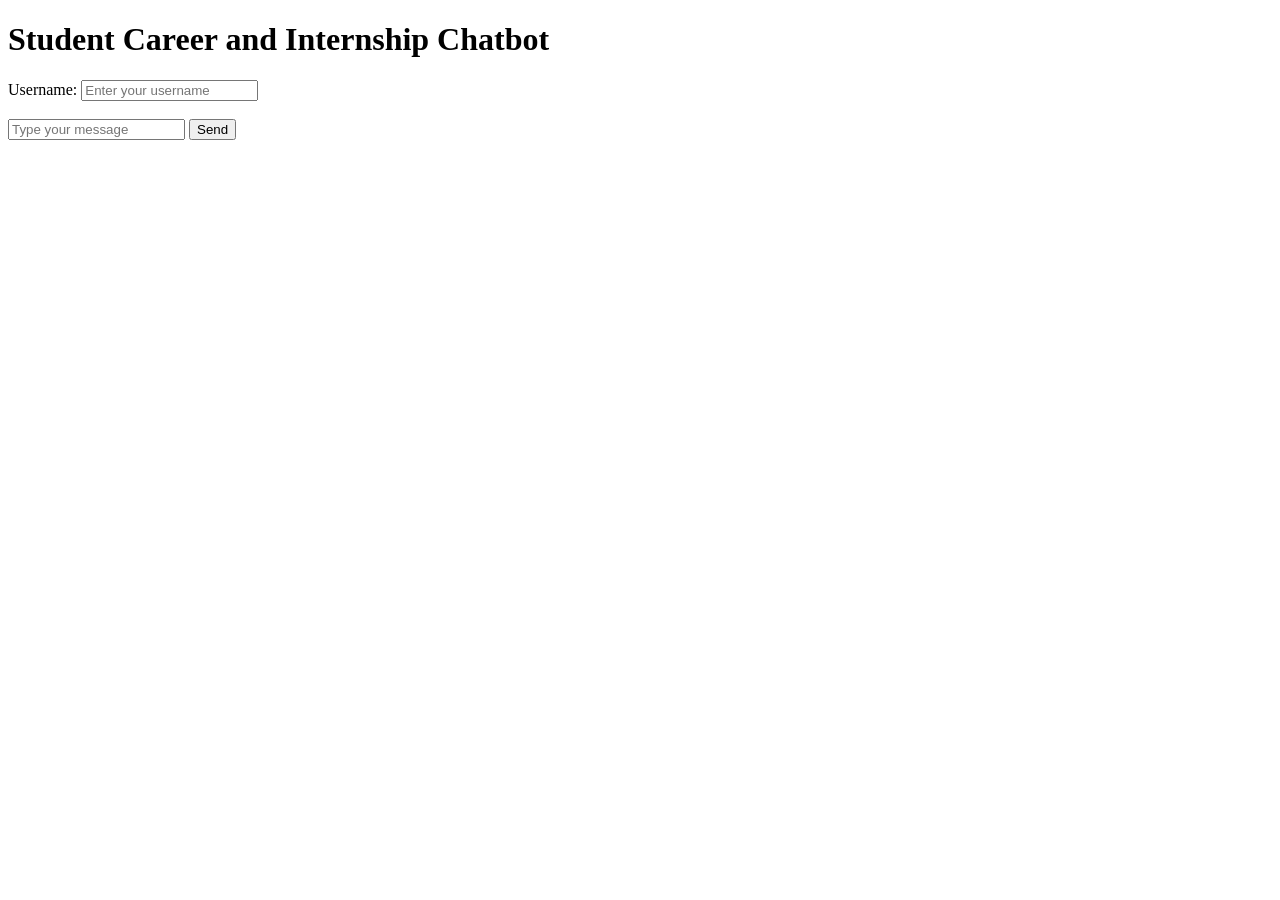
==== templates/index.html @ ed702388 "Add initial chatbot prototype with CSV data handling" ====
<!DOCTYPE html>
<html lang="en">
<head>
    <meta charset="UTF-8">
    <title>Student Career and Internship Chatbot</title>
</head>
<body>
    <h1>Student Career and Internship Chatbot</h1>

    <label for="username">Username:</label>
    <input type="text" id="username" placeholder="Enter your username">

    <br><br>

    <div id="chatBox"></div>

    <input type="text" id="message" placeholder="Type your message">
    <button onclick="sendMessage()">Send</button>

    <script>
        function sendMessage() {
            const username = document.getElementById("username").value.trim();
            const message = document.getElementById("message").value.trim();

            if (username === "" || message === "") {
                alert("Please enter your username and message.");
                return;
            }

            fetch("/chat", {
                method: "POST",
                headers: {
                    "Content-Type": "application/json"
                },
                body: JSON.stringify({
                    username: username,
                    message: message
                })
            })
            .then(response => response.json())
            .then(data => {
                const chatBox = document.getElementById("chatBox");

                chatBox.innerHTML += "<p><strong>You:</strong> " + message + "</p>";
                chatBox.innerHTML += "<p><strong>Bot:</strong> " + data.reply + "</p>";

                document.getElementById("message").value = "";
            });
        }
    </script>
</body>
</html>
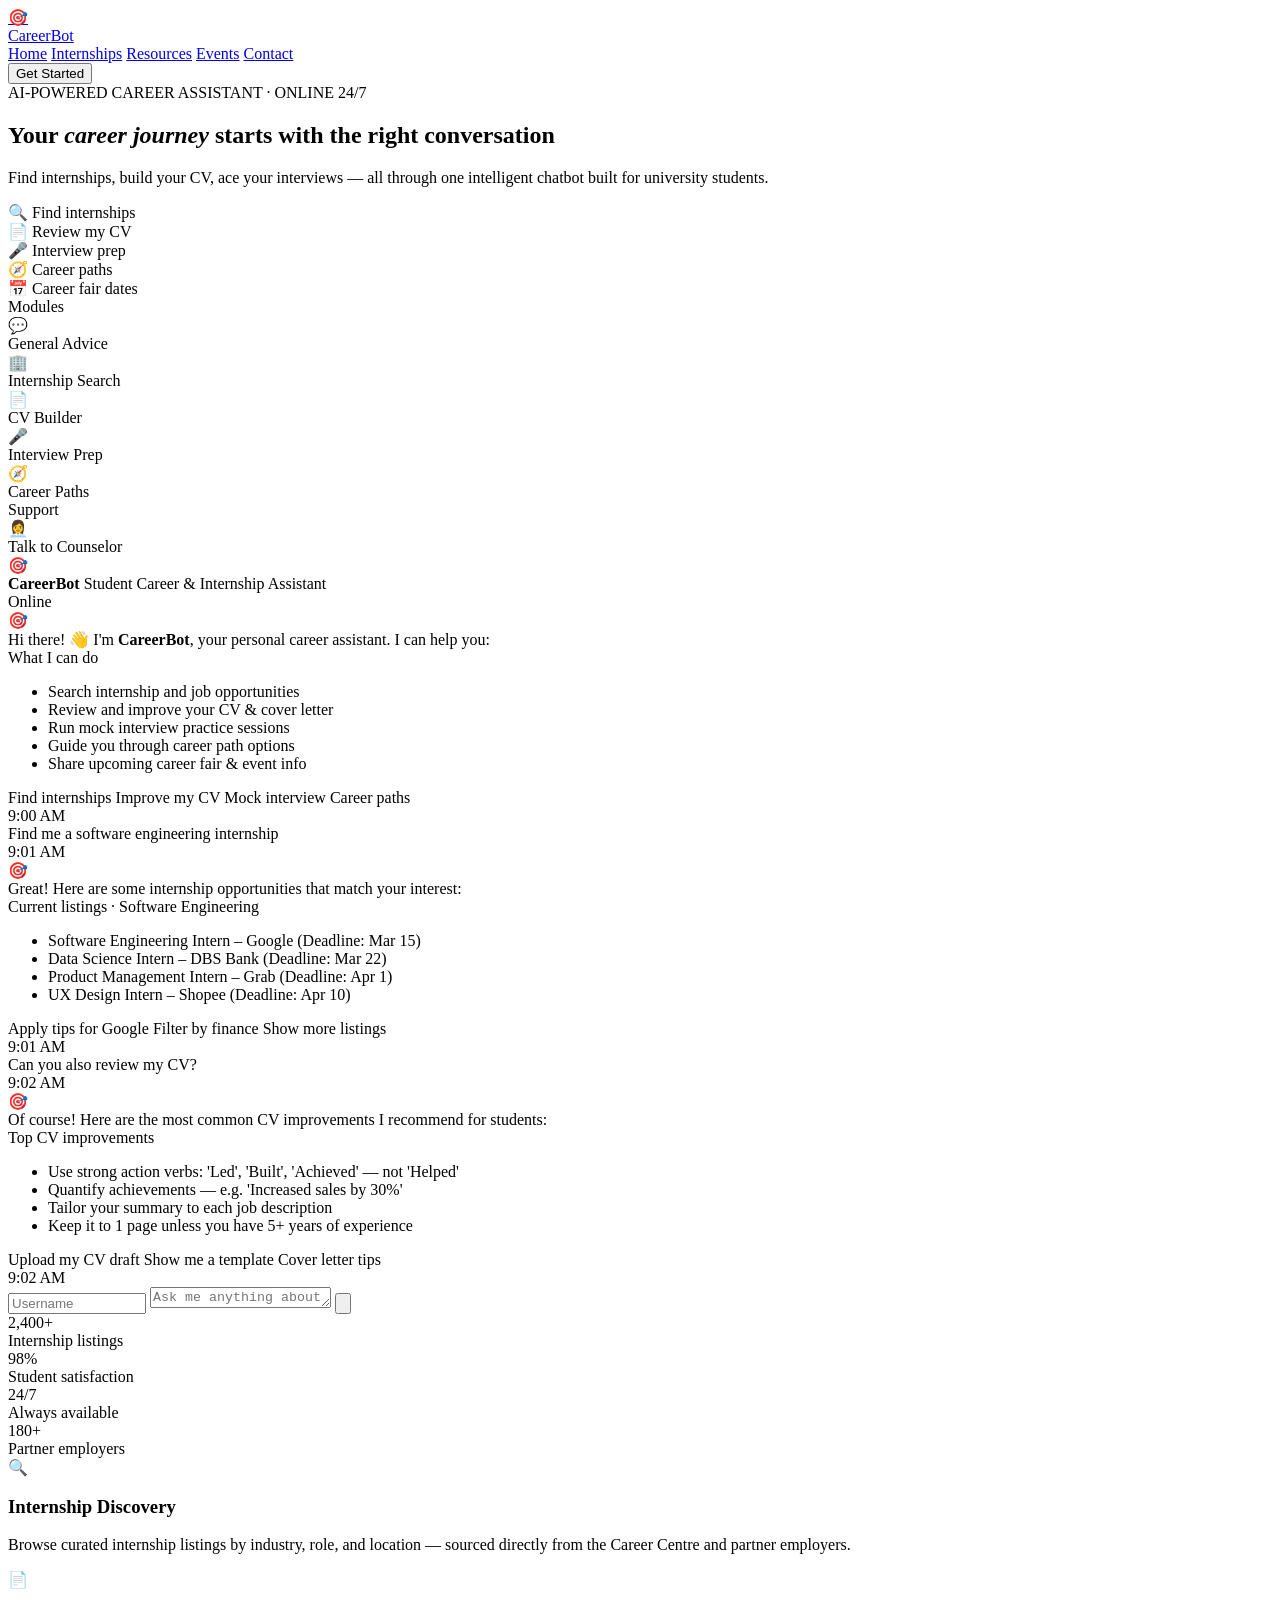
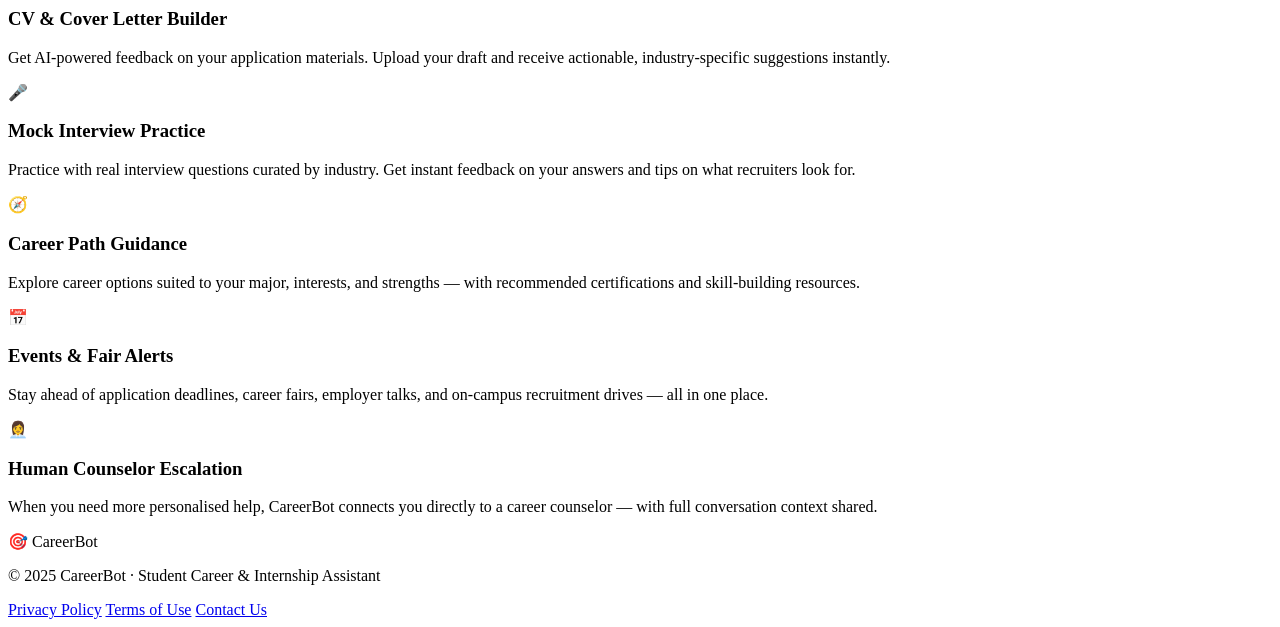
==== commit 49373f2b: "edit html file and css design" ====
--- a/templates/index.html
+++ b/templates/index.html
@@ -1,52 +1,326 @@
 <!DOCTYPE html>
 <html lang="en">
 <head>
-    <meta charset="UTF-8">
-    <title>Student Career and Internship Chatbot</title>
+  <meta charset="UTF-8"/>
+  <meta name="viewport" content="width=device-width, initial-scale=1.0"/>
+  <title>CareerBot – Student Career & Internship Assistant</title>
+  <link href="https://fonts.googleapis.com/css2?family=Syne:wght@400;600;700;800&family=DM+Sans:ital,wght@0,300;0,400;0,500;1,300&display=swap" rel="stylesheet"/>
+  <link rel="stylesheet" href="{{ url_for('static', filename='style.css') }}">
 </head>
 <body>
-    <h1>Student Career and Internship Chatbot</h1>
-
-    <label for="username">Username:</label>
-    <input type="text" id="username" placeholder="Enter your username">
-
-    <br><br>
-
-    <div id="chatBox"></div>
-
-    <input type="text" id="message" placeholder="Type your message">
-    <button onclick="sendMessage()">Send</button>
-
-    <script>
-        function sendMessage() {
-            const username = document.getElementById("username").value.trim();
-            const message = document.getElementById("message").value.trim();
-
-            if (username === "" || message === "") {
-                alert("Please enter your username and message.");
-                return;
-            }
-
-            fetch("/chat", {
-                method: "POST",
-                headers: {
-                    "Content-Type": "application/json"
-                },
-                body: JSON.stringify({
-                    username: username,
-                    message: message
-                })
-            })
-            .then(response => response.json())
-            .then(data => {
-                const chatBox = document.getElementById("chatBox");
-
-                chatBox.innerHTML += "<p><strong>You:</strong> " + message + "</p>";
-                chatBox.innerHTML += "<p><strong>Bot:</strong> " + data.reply + "</p>";
-
-                document.getElementById("message").value = "";
-            });
-        }
-    </script>
+
+  <!-- ══ NAVIGATION ══ -->
+  <nav>
+    <a class="nav-brand" href="#">
+      <div class="nav-icon">🎯</div>
+      Career<span class="dot">Bot</span>
+    </a>
+    <div class="nav-links">
+      <a href="#">Home</a>
+      <a href="#">Internships</a>
+      <a href="#">Resources</a>
+      <a href="#">Events</a>
+      <a href="#">Contact</a>
+    </div>
+    <button class="nav-cta">Get Started</button>
+  </nav>
+
+  <!-- ══ HERO ══ -->
+  <section class="hero">
+    <div class="hero-badge">
+      <span></span> AI-POWERED CAREER ASSISTANT · ONLINE 24/7
+    </div>
+    <h1>Your <em>career journey</em> starts with the right conversation</h1>
+    <p>Find internships, build your CV, ace your interviews — all through one intelligent chatbot built for university students.</p>
+    <div class="hero-pills">
+      <div class="pill">🔍 Find internships</div>
+      <div class="pill">📄 Review my CV</div>
+      <div class="pill">🎤 Interview prep</div>
+      <div class="pill">🧭 Career paths</div>
+      <div class="pill">📅 Career fair dates</div>
+    </div>
+  </section>
+
+  <!-- ══ MAIN: SIDEBAR + CHAT ══ -->
+  <div class="main">
+
+    <!-- SIDEBAR -->
+    <aside class="sidebar">
+      <div class="sidebar-label">Modules</div>
+      <div class="sidebar-btn active">
+        <div class="icon">💬</div> General Advice
+      </div>
+      <div class="sidebar-btn">
+        <div class="icon">🏢</div> Internship Search
+      </div>
+      <div class="sidebar-btn">
+        <div class="icon">📄</div> CV Builder
+      </div>
+      <div class="sidebar-btn">
+        <div class="icon">🎤</div> Interview Prep
+      </div>
+      <div class="sidebar-btn">
+        <div class="icon">🧭</div> Career Paths
+      </div>
+      <div class="sidebar-divider"></div>
+      <div class="sidebar-label">Support</div>
+      <div class="sidebar-btn">
+        <div class="icon">👩‍💼</div> Talk to Counselor
+      </div>
+    </aside>
+
+    <!-- CHAT WINDOW -->
+    <div class="chat-wrap">
+      <div class="chat-card">
+
+        <!-- Chat header -->
+        <div class="chat-header">
+          <div class="chat-avatar">🎯</div>
+          <div class="chat-header-info">
+            <strong>CareerBot</strong>
+            <span>Student Career &amp; Internship Assistant</span>
+          </div>
+          <div class="chat-status">Online</div>
+        </div>
+
+        <!-- Static message preview -->
+        <div class="chat-messages">
+
+          <!-- Bot: welcome -->
+          <div class="msg bot">
+            <div class="msg-avatar">🎯</div>
+            <div>
+              <div class="msg-bubble">
+                Hi there! 👋 I'm <strong>CareerBot</strong>, your personal career assistant. I can help you:
+                <div class="info-card">
+                  <div class="card-title">What I can do</div>
+                  <ul>
+                    <li>Search internship and job opportunities</li>
+                    <li>Review and improve your CV &amp; cover letter</li>
+                    <li>Run mock interview practice sessions</li>
+                    <li>Guide you through career path options</li>
+                    <li>Share upcoming career fair &amp; event info</li>
+                  </ul>
+                </div>
+                <div class="quick-replies">
+                  <span class="qr">Find internships</span>
+                  <span class="qr">Improve my CV</span>
+                  <span class="qr">Mock interview</span>
+                  <span class="qr">Career paths</span>
+                </div>
+              </div>
+              <div class="msg-time">9:00 AM</div>
+            </div>
+          </div>
+
+          <!-- User message -->
+          <div class="msg user">
+            <div>
+              <div class="msg-bubble">Find me a software engineering internship</div>
+              <div class="msg-time">9:01 AM</div>
+            </div>
+          </div>
+
+          <!-- Bot: internship listings -->
+          <div class="msg bot">
+            <div class="msg-avatar">🎯</div>
+            <div>
+              <div class="msg-bubble">
+                Great! Here are some internship opportunities that match your interest:
+                <div class="info-card">
+                  <div class="card-title">Current listings · Software Engineering</div>
+                  <ul>
+                    <li>Software Engineering Intern – Google (Deadline: Mar 15)</li>
+                    <li>Data Science Intern – DBS Bank (Deadline: Mar 22)</li>
+                    <li>Product Management Intern – Grab (Deadline: Apr 1)</li>
+                    <li>UX Design Intern – Shopee (Deadline: Apr 10)</li>
+                  </ul>
+                </div>
+                <div class="quick-replies">
+                  <span class="qr">Apply tips for Google</span>
+                  <span class="qr">Filter by finance</span>
+                  <span class="qr">Show more listings</span>
+                </div>
+              </div>
+              <div class="msg-time">9:01 AM</div>
+            </div>
+          </div>
+
+          <!-- User message -->
+          <div class="msg user">
+            <div>
+              <div class="msg-bubble">Can you also review my CV?</div>
+              <div class="msg-time">9:02 AM</div>
+            </div>
+          </div>
+
+          <!-- Bot: CV tips -->
+          <div class="msg bot">
+            <div class="msg-avatar">🎯</div>
+            <div>
+              <div class="msg-bubble">
+                Of course! Here are the most common CV improvements I recommend for students:
+                <div class="info-card">
+                  <div class="card-title">Top CV improvements</div>
+                  <ul>
+                    <li>Use strong action verbs: 'Led', 'Built', 'Achieved' — not 'Helped'</li>
+                    <li>Quantify achievements — e.g. 'Increased sales by 30%'</li>
+                    <li>Tailor your summary to each job description</li>
+                    <li>Keep it to 1 page unless you have 5+ years of experience</li>
+                  </ul>
+                </div>
+                <div class="quick-replies">
+                  <span class="qr">Upload my CV draft</span>
+                  <span class="qr">Show me a template</span>
+                  <span class="qr">Cover letter tips</span>
+                </div>
+              </div>
+              <div class="msg-time">9:02 AM</div>
+            </div>
+          </div>
+
+        </div><!-- end .chat-messages -->
+
+        <!-- Input area -->
+        <div class="chat-input-wrap">
+          <input
+            type="text"
+            id="username"
+            class="chat-input"
+            placeholder="Username"
+            style="max-width: 130px;"
+          >
+
+          <textarea
+            id="message"
+            class="chat-input"
+            rows="1"
+            placeholder="Ask me anything about your career…"
+          ></textarea>
+
+          <button class="send-btn" onclick="sendMessage()">
+            <svg viewBox="0 0 24 24" fill="none" stroke="currentColor" stroke-width="2.2" stroke-linecap="round" stroke-linejoin="round">
+              <line x1="22" y1="2" x2="11" y2="13"/>
+              <polygon points="22 2 15 22 11 13 2 9 22 2"/>
+            </svg>
+          </button>
+        </div>
+
+      </div>
+    </div>
+
+  </div><!-- end .main -->
+
+  <!-- ══ STATS ══ -->
+  <div class="stats">
+    <div class="stat">
+      <div class="stat-num">2,400+</div>
+      <div class="stat-label">Internship listings</div>
+    </div>
+    <div class="stat">
+      <div class="stat-num">98%</div>
+      <div class="stat-label">Student satisfaction</div>
+    </div>
+    <div class="stat">
+      <div class="stat-num">24/7</div>
+      <div class="stat-label">Always available</div>
+    </div>
+    <div class="stat">
+      <div class="stat-num">180+</div>
+      <div class="stat-label">Partner employers</div>
+    </div>
+  </div>
+
+  <!-- ══ FEATURE CARDS ══ -->
+  <div class="features">
+    <div class="feat-card">
+      <div class="feat-icon">🔍</div>
+      <h3>Internship Discovery</h3>
+      <p>Browse curated internship listings by industry, role, and location — sourced directly from the Career Centre and partner employers.</p>
+    </div>
+    <div class="feat-card">
+      <div class="feat-icon">📄</div>
+      <h3>CV &amp; Cover Letter Builder</h3>
+      <p>Get AI-powered feedback on your application materials. Upload your draft and receive actionable, industry-specific suggestions instantly.</p>
+    </div>
+    <div class="feat-card">
+      <div class="feat-icon">🎤</div>
+      <h3>Mock Interview Practice</h3>
+      <p>Practice with real interview questions curated by industry. Get instant feedback on your answers and tips on what recruiters look for.</p>
+    </div>
+    <div class="feat-card">
+      <div class="feat-icon">🧭</div>
+      <h3>Career Path Guidance</h3>
+      <p>Explore career options suited to your major, interests, and strengths — with recommended certifications and skill-building resources.</p>
+    </div>
+    <div class="feat-card">
+      <div class="feat-icon">📅</div>
+      <h3>Events &amp; Fair Alerts</h3>
+      <p>Stay ahead of application deadlines, career fairs, employer talks, and on-campus recruitment drives — all in one place.</p>
+    </div>
+    <div class="feat-card">
+      <div class="feat-icon">👩‍💼</div>
+      <h3>Human Counselor Escalation</h3>
+      <p>When you need more personalised help, CareerBot connects you directly to a career counselor — with full conversation context shared.</p>
+    </div>
+  </div>
+
+  <!-- ══ FOOTER ══ -->
+  <footer>
+    <div class="footer-brand">🎯 Career<span class="dot">Bot</span></div>
+    <p>© 2025 CareerBot · Student Career &amp; Internship Assistant</p>
+    <div class="footer-links">
+      <a href="#">Privacy Policy</a>
+      <a href="#">Terms of Use</a>
+      <a href="#">Contact Us</a>
+    </div>
+  </footer>
+
+<script>
+  function sendMessage() {
+    const username = document.getElementById("username").value.trim();
+    const message = document.getElementById("message").value.trim();
+    const chatMessages = document.querySelector(".chat-messages");
+
+    if (username === "" || message === "") {
+      alert("Please enter your username and message.");
+      return;
+    }
+
+    fetch("/chat", {
+      method: "POST",
+      headers: {
+        "Content-Type": "application/json"
+      },
+      body: JSON.stringify({
+        username: username,
+        message: message
+      })
+    })
+    .then(response => response.json())
+    .then(data => {
+      chatMessages.innerHTML += `
+        <div class="msg user">
+          <div>
+            <div class="msg-bubble">${message}</div>
+          </div>
+        </div>
+      `;
+
+      chatMessages.innerHTML += `
+        <div class="msg bot">
+          <div class="msg-avatar">🎯</div>
+          <div>
+            <div class="msg-bubble">${data.reply}</div>
+          </div>
+        </div>
+      `;
+
+      document.getElementById("message").value = "";
+      chatMessages.scrollTop = chatMessages.scrollHeight;
+    });
+  }
+</script>
+
 </body>
-</html>+</html>
